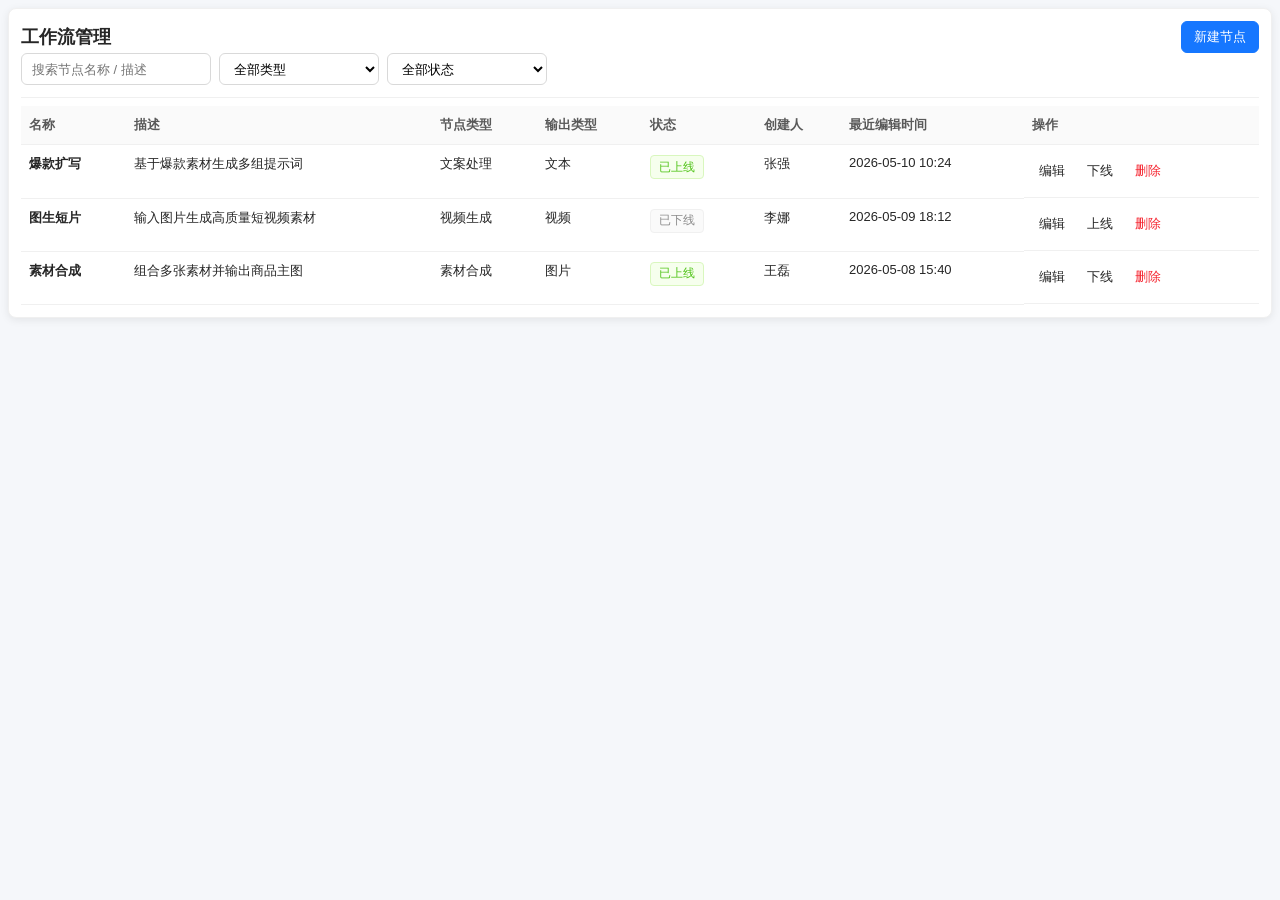
==== 工作流管理.html @ 20aaff64 "Initial workflow backend prototype" ====
<!DOCTYPE html>
<html lang="zh-CN">
<head>
  <meta charset="UTF-8">
  <meta name="viewport" content="width=device-width, initial-scale=1.0">
  <title>工作流管理</title>
  <link rel="stylesheet" href="共享样式/backend.css">
</head>
<body>
  <section class="panel">
    <div class="panel-header">
      <div>
        <div class="page-title">工作流管理</div>
      </div>
      <button class="btn primary" onclick="openNodeModal('new')">新建节点</button>
    </div>
    <div class="toolbar">
      <input id="keyword" class="input" placeholder="搜索节点名称 / 描述" oninput="renderTable()">
      <select id="typeFilter" class="select" onchange="renderTable()">
        <option value="">全部类型</option>
        <option>图片处理</option>
        <option>视频生成</option>
        <option>文案处理</option>
        <option>素材合成</option>
      </select>
      <select id="statusFilter" class="select" onchange="renderTable()">
        <option value="">全部状态</option>
        <option>已上线</option>
        <option>已下线</option>
      </select>
    </div>
    <table class="table">
      <thead>
        <tr>
          <th>名称</th>
          <th>描述</th>
          <th>节点类型</th>
          <th>输出类型</th>
          <th>状态</th>
          <th>创建人</th>
          <th>最近编辑时间</th>
          <th>操作</th>
        </tr>
      </thead>
      <tbody id="nodeRows"></tbody>
    </table>
  </section>

  <div id="nodeModal" class="modal-mask">
    <div class="modal">
      <div class="modal-head">
        <div class="modal-title" id="modalTitle">新建节点</div>
        <button class="btn text" onclick="closeNodeModal()">关闭</button>
      </div>
      <div class="modal-body">
        <div class="form-grid">
          <label class="field">
            <span class="label">节点名称</span>
            <input id="nodeName" class="input" maxlength="10" placeholder="不超过10个字">
          </label>
          <label class="field">
            <span class="label">节点类型</span>
            <select id="nodeType" class="select">
              <option>图片处理</option>
              <option>视频生成</option>
              <option>文案处理</option>
              <option>素材合成</option>
            </select>
          </label>
          <label class="field full">
            <span class="label">节点描述</span>
            <textarea id="nodeDesc" class="textarea node-desc" maxlength="50" placeholder="不超过50个字"></textarea>
          </label>
          <div class="field full">
            <span class="label">ComfyUI JSON</span>
            <div class="upload-box">
              <input id="jsonFileInput" type="file" accept=".json,application/json" style="display:none" onchange="handleJsonFile(this)">
              <div class="file-uploader" onclick="document.getElementById('jsonFileInput').click()">
                <div>
                  <div id="uploadText" class="file-name">选择本地 ComfyUI 导出的 JSON 文件</div>
                  <div class="hint">仅支持 .json 文件，不超过 100M</div>
                </div>
                <button class="btn" onclick="event.stopPropagation();document.getElementById('jsonFileInput').click()">选择文件</button>
              </div>
              <div class="input-line" style="margin-top:8px">
                <button class="btn" onclick="mockUploadFail()">模拟失败</button>
              </div>
              <div id="uploadError" class="hint" style="display:none;color:var(--ant-error-6);margin-top:8px"></div>
            </div>
          </div>
          <div class="field full">
            <div class="input-line" style="justify-content:space-between">
              <span class="label">输入项</span>
              <button class="btn" onclick="addInputItem()">新增输入项</button>
            </div>
            <div id="inputItems"></div>
          </div>
          <label class="field full">
            <span class="label">输出项（只能选择一个）</span>
            <div class="input-item">
              <div class="form-grid">
                <label class="field">
                  <span class="label">ComfyUI 节点</span>
                  <select id="outputNode" class="select" onchange="refreshOutputFields()"></select>
                </label>
                <label class="field">
                  <span class="label">输出字段</span>
                  <select id="outputField" class="select" onchange="refreshOutputType()"></select>
                </label>
                <label class="field">
                  <span class="label">输出字段类型</span>
                  <input id="outputRawType" class="input" readonly>
                </label>
                <label class="field">
                  <span class="label">输出类型</span>
                  <input id="outputProductType" class="input" readonly>
                </label>
                <label class="field full">
                  <span class="label">输出展示名称</span>
                  <input id="outputLabel" class="input" placeholder="例如：成片视频">
                </label>
              </div>
            </div>
          </label>
          <div id="formError" class="field full" style="display:none">
            <div class="upload-box" style="border-color:var(--ant-error-2);background:var(--ant-error-1);color:var(--ant-error-6)"></div>
          </div>
        </div>
      </div>
      <div class="modal-foot">
        <button class="btn" onclick="closeNodeModal()">取消</button>
        <button class="btn primary" onclick="saveNode()">保存</button>
      </div>
    </div>
  </div>

  <div id="confirmModal" class="modal-mask">
    <div class="modal" style="width:420px">
      <div class="modal-head"><div class="modal-title">确认操作</div></div>
      <div class="modal-body" id="confirmText"></div>
      <div class="modal-foot">
        <button class="btn" onclick="closeConfirm()">取消</button>
        <button class="btn danger" onclick="runConfirm()">确认</button>
      </div>
    </div>
  </div>

  <div id="toast" class="toast"></div>

  <script>
    var comfyNodes = [
      { id: '12', title: '主参考视频', type: 'LoadVideo', inputs: [{ name: 'video', type: 'VIDEO' }], outputs: [{ name: 'video', type: 'VIDEO' }] },
      { id: '18', title: '镜头提示词', type: 'TextInput', inputs: [{ name: 'text', type: 'STRING' }], outputs: [{ name: 'text', type: 'STRING' }] },
      { id: '24', title: '视频生成器', type: 'VideoGenerator', inputs: [{ name: 'reference_video', type: 'VIDEO' }, { name: 'prompt', type: 'STRING' }], outputs: [{ name: 'result_video', type: 'VIDEO' }] },
      { id: '31', title: '最终图片', type: 'SaveImage', inputs: [{ name: 'image', type: 'IMAGE' }], outputs: [{ name: 'images', type: 'IMAGE[]' }] }
    ]
    var nodes = [
      { id: 1, name: '爆款扩写', desc: '基于爆款素材生成多组提示词', type: '文案处理', status: '已上线', creator: '张强', updated: '2026-05-10 10:24', inputs: [{ nodeId: '18', field: 'text', rawType: 'STRING', productType: '文本', label: '爆款文案', desc: '输入爆款原文' }], output: { nodeId: '18', field: 'text', rawType: 'STRING', productType: '文本', label: '文案结果' } },
      { id: 2, name: '图生短片', desc: '输入图片生成高质量短视频素材', type: '视频生成', status: '已下线', creator: '李娜', updated: '2026-05-09 18:12', inputs: [{ nodeId: '12', field: 'video', rawType: 'VIDEO', productType: '视频', label: '参考视频', desc: '主参考视频' }, { nodeId: '24', field: 'prompt', rawType: 'STRING', productType: '文本', label: '镜头描述', desc: '生成视频的文字描述' }], output: { nodeId: '24', field: 'result_video', rawType: 'VIDEO', productType: '视频', label: '成片视频' } },
      { id: 3, name: '素材合成', desc: '组合多张素材并输出商品主图', type: '素材合成', status: '已上线', creator: '王磊', updated: '2026-05-08 15:40', inputs: [{ nodeId: '31', field: 'image', rawType: 'IMAGE', productType: '图片', label: '商品图', desc: '待合成商品图' }], output: { nodeId: '31', field: 'images', rawType: 'IMAGE[]', productType: '图片', label: '商品主图' } }
    ]
    var editingId = null
    var confirmAction = null
    var uploadParsed = false

    function renderTable() {
      var keyword = document.getElementById('keyword').value.trim()
      var type = document.getElementById('typeFilter').value
      var status = document.getElementById('statusFilter').value
      var rows = nodes.filter(function (node) {
        return (!keyword || node.name.includes(keyword) || node.desc.includes(keyword)) &&
          (!type || node.type === type) &&
          (!status || node.status === status)
      }).map(function (node) {
        var stateClass = node.status === '已上线' ? 'online' : 'offline'
        var toggle = node.status === '已上线' ? '下线' : '上线'
        return '<tr>' +
          '<td><strong>' + node.name + '</strong></td>' +
          '<td>' + node.desc + '</td>' +
          '<td>' + node.type + '</td>' +
          '<td>' + node.output.productType + '</td>' +
          '<td><span class="tag ' + stateClass + '">' + node.status + '</span></td>' +
          '<td>' + node.creator + '</td>' +
          '<td>' + node.updated + '</td>' +
          '<td class="table-actions"><button class="btn text" onclick="openNodeModal(&quot;edit&quot;,' + node.id + ')">编辑</button><button class="btn text" onclick="toggleNode(' + node.id + ')">' + toggle + '</button><button class="btn text danger" onclick="confirmDelete(' + node.id + ')">删除</button></td>' +
        '</tr>'
      }).join('')
      document.getElementById('nodeRows').innerHTML = rows || '<tr><td colspan="8" class="hint">暂无数据</td></tr>'
    }

    function openNodeModal(mode, id) {
      editingId = mode === 'edit' ? id : null
      document.getElementById('modalTitle').textContent = editingId ? '编辑节点' : '新建节点'
      clearFormError()
      var node = nodes.find(function (item) { return item.id === id }) || { name: '', desc: '', type: '图片处理', inputs: [{ nodeId: '12', field: 'video', label: '参考视频', desc: '' }], output: { nodeId: '24', field: 'result_video', label: '成片视频' } }
      document.getElementById('nodeName').value = node.name
      document.getElementById('nodeDesc').value = node.desc
      document.getElementById('nodeType').value = node.type
      document.getElementById('uploadText').textContent = editingId ? '已解析：workflow.json' : '选择本地 ComfyUI 导出的 JSON 文件'
      setUploadError('')
      uploadParsed = !!editingId
      renderInputItems(node.inputs)
      renderOutputSelectors(node.output)
      document.getElementById('nodeModal').classList.add('show')
    }

    function closeNodeModal() { document.getElementById('nodeModal').classList.remove('show') }

    function nodeOptionHtml(selectedId) {
      return comfyNodes.map(function (node) {
        var selected = node.id === selectedId ? ' selected' : ''
        return '<option value="' + node.id + '"' + selected + '>#' + node.id + ' ' + node.title + ' · ' + node.type + '</option>'
      }).join('')
    }

    function normalizeType(rawType) {
      if (!rawType) return '文件'
      if (rawType.indexOf('STRING') >= 0 || rawType.indexOf('TEXT') >= 0) return '文本'
      if (rawType.indexOf('IMAGE') >= 0) return '图片'
      if (rawType.indexOf('VIDEO') >= 0) return '视频'
      return '文件'
    }

    function findField(nodeId, direction, fieldName) {
      var node = comfyNodes.find(function (item) { return item.id === nodeId }) || comfyNodes[0]
      return (node[direction] || []).find(function (field) { return field.name === fieldName }) || (node[direction] || [])[0] || { name: '', type: '' }
    }

    function fieldOptionHtml(nodeId, direction, selectedField) {
      var node = comfyNodes.find(function (item) { return item.id === nodeId }) || comfyNodes[0]
      return node[direction].map(function (field) {
        var selected = field.name === selectedField ? ' selected' : ''
        return '<option value="' + field.name + '"' + selected + '>' + field.name + ' / ' + field.type + '</option>'
      }).join('')
    }

    function renderInputItems(inputs) {
      document.getElementById('inputItems').innerHTML = inputs.map(function (item, index) {
        return inputItemHtml(index, item)
      }).join('')
    }

    function inputItemHtml(index, item) {
      var nodeId = item.nodeId || comfyNodes[0].id
      var field = item.field || comfyNodes[0].inputs[0].name
      var label = item.label || '新增输入'
      var desc = item.desc || ''
      return '<div class="input-item">' +
        '<div class="form-grid">' +
        '<label class="field"><span class="label">ComfyUI 节点</span><select class="select input-node" onchange="refreshInputFields(this)">' + nodeOptionHtml(nodeId) + '</select></label>' +
        '<label class="field"><span class="label">输入字段</span><select class="select input-field">' + fieldOptionHtml(nodeId, 'inputs', field) + '</select></label>' +
        '<label class="field"><span class="label">展示名称</span><input class="input input-name" value="' + label + '"></label>' +
        '<label class="field"><span class="label">描述</span><input class="input input-desc" value="' + desc + '"></label>' +
        '<div class="field full input-line" style="justify-content:flex-end"><button class="btn text danger" onclick="removeInputItem(this)">删除输入项</button></div>' +
        '</div>' +
      '</div>'
    }

    function addInputItem() {
      document.getElementById('inputItems').insertAdjacentHTML('beforeend', inputItemHtml(Date.now(), { nodeId: '12', field: 'video', label: '新增输入', desc: '' }))
    }

    function refreshInputFields(select) {
      var wrapper = select.closest('.input-item')
      var fieldSelect = wrapper.querySelector('.input-field')
      fieldSelect.innerHTML = fieldOptionHtml(select.value, 'inputs', '')
    }

    function removeInputItem(button) {
      button.closest('.input-item').remove()
    }

    function renderOutputSelectors(output) {
      var nodeId = output.nodeId || '24'
      document.getElementById('outputNode').innerHTML = nodeOptionHtml(nodeId)
      document.getElementById('outputField').innerHTML = fieldOptionHtml(nodeId, 'outputs', output.field || '')
      document.getElementById('outputLabel').value = output.label || ''
      refreshOutputType()
    }

    function refreshOutputFields() {
      var nodeId = document.getElementById('outputNode').value
      document.getElementById('outputField').innerHTML = fieldOptionHtml(nodeId, 'outputs', '')
      refreshOutputType()
    }

    function refreshOutputType() {
      var nodeId = document.getElementById('outputNode').value
      var fieldName = document.getElementById('outputField').value
      var field = findField(nodeId, 'outputs', fieldName)
      document.getElementById('outputRawType').value = field.type || ''
      document.getElementById('outputProductType').value = normalizeType(field.type)
    }

    function handleJsonFile(input) {
      clearFormError()
      var file = input.files && input.files[0]
      if (!file) return
      if (!file.name.toLowerCase().endsWith('.json')) {
        uploadParsed = false
        document.getElementById('uploadText').textContent = '上传失败'
        setUploadError('文件格式错误：仅支持上传 .json 文件。')
        input.value = ''
        return
      }
      if (file.size > 100 * 1024 * 1024) {
        uploadParsed = false
        document.getElementById('uploadText').textContent = '上传失败'
        setUploadError('文件超过 100M，请重新选择。')
        input.value = ''
        return
      }
      var reader = new FileReader()
      reader.onload = function () {
        try {
          JSON.parse(reader.result)
          mockUpload(file.name)
        } catch (error) {
          uploadParsed = false
          document.getElementById('uploadText').textContent = '上传失败'
          setUploadError('JSON 解析失败：' + error.message)
        }
      }
      reader.onerror = function () {
        uploadParsed = false
        document.getElementById('uploadText').textContent = '上传失败'
        setUploadError('上传中断：文件读取失败。')
      }
      reader.readAsText(file)
    }

    function mockUpload(fileName) {
      clearFormError()
      setUploadError('')
      var text = document.getElementById('uploadText')
      text.textContent = '解析成功：' + (fileName || 'mock-workflow.json')
      uploadParsed = true
      renderInputItems([{ nodeId: '12', field: 'video', label: '参考视频', desc: '' }])
      renderOutputSelectors({ nodeId: '24', field: 'result_video', label: '成片视频' })
    }

    function mockUploadFail() {
      uploadParsed = false
      document.getElementById('uploadText').textContent = '上传失败'
      setUploadError('JSON 解析失败：文件结构不符合 ComfyUI 工作流格式。')
    }

    function saveNode() {
      clearFormError()
      var name = document.getElementById('nodeName').value.trim()
      var desc = document.getElementById('nodeDesc').value.trim()
      var type = document.getElementById('nodeType').value
      var inputs = Array.from(document.querySelectorAll('.input-item')).filter(function (item) {
        return item.querySelector('.input-node')
      }).map(function (item) {
        return {
          nodeId: item.querySelector('.input-node').value,
          field: item.querySelector('.input-field').value,
          rawType: findField(item.querySelector('.input-node').value, 'inputs', item.querySelector('.input-field').value).type,
          productType: normalizeType(findField(item.querySelector('.input-node').value, 'inputs', item.querySelector('.input-field').value).type),
          label: item.querySelector('.input-name').value.trim(),
          desc: item.querySelector('.input-desc').value.trim()
        }
      })
      var outputField = findField(document.getElementById('outputNode').value, 'outputs', document.getElementById('outputField').value)
      var output = {
        nodeId: document.getElementById('outputNode').value,
        field: document.getElementById('outputField').value,
        rawType: outputField.type,
        productType: normalizeType(outputField.type),
        label: document.getElementById('outputLabel').value.trim()
      }
      var errors = validateNodeForm(name, desc, type, inputs, output)
      if (errors.length) {
        showFormError(errors)
        return
      }
      if (editingId) {
        var node = nodes.find(function (item) { return item.id === editingId })
        Object.assign(node, { name: name, desc: desc, type: type, output: output, inputs: inputs, updated: '2026-05-10 现在' })
      } else {
        nodes.unshift({ id: Date.now(), name: name, desc: desc, type: type, status: '已下线', creator: '当前用户', updated: '2026-05-10 现在', inputs: inputs, output: output })
      }
      closeNodeModal()
      renderTable()
    }

    function validateNodeForm(name, desc, type, inputs, output) {
      var errors = []
      if (!name) errors.push('节点名称不能为空。')
      if (name.length > 10) errors.push('节点名称不能超过 10 个字。')
      if (['审核', '开始', '结束'].indexOf(name) >= 0) errors.push('名称不合法，请更换。')
      if (desc.length > 50) errors.push('节点描述不能超过 50 个字。')
      if (!type) errors.push('必须选择节点类型。')
      if (!uploadParsed) errors.push('必须上传并解析 ComfyUI JSON。')
      if (!inputs.length) errors.push('至少需要配置 1 个输入项。')
      var labels = {}
      inputs.forEach(function (item, index) {
        if (!item.nodeId) errors.push('第 ' + (index + 1) + ' 个输入项必须选择 ComfyUI 节点。')
        if (!item.field) errors.push('第 ' + (index + 1) + ' 个输入项必须选择输入字段。')
        if (!item.label) errors.push('第 ' + (index + 1) + ' 个输入项必须填写展示名称。')
        if (item.label) labels[item.label] = (labels[item.label] || 0) + 1
      })
      Object.keys(labels).forEach(function (label) {
        if (labels[label] > 1) errors.push('输入项展示名称“' + label + '”重复，不允许保存。')
      })
      if (!output.nodeId) errors.push('必须选择输出 ComfyUI 节点。')
      if (!output.field) errors.push('必须选择输出字段。')
      if (!output.label) errors.push('必须填写输出展示名称。')
      return errors
    }

    function showFormError(errors) {
      var box = document.getElementById('formError')
      box.style.display = 'flex'
      box.firstElementChild.innerHTML = errors.map(function (error) { return '<div>' + error + '</div>' }).join('')
    }

    function clearFormError() {
      var box = document.getElementById('formError')
      box.style.display = 'none'
      box.firstElementChild.innerHTML = ''
    }

    function setUploadError(text) {
      var error = document.getElementById('uploadError')
      error.textContent = text
      error.style.display = text ? 'block' : 'none'
    }

    function toggleNode(id) {
      var node = nodes.find(function (item) { return item.id === id })
      var next = node.status === '已上线' ? '下线' : '上线'
      document.getElementById('confirmText').textContent = '确认' + next + '节点“' + node.name + '”？操作后将影响后续新任务和节点库展示。'
      confirmAction = function () {
        node.status = node.status === '已上线' ? '已下线' : '已上线'
        node.updated = '2026-05-10 现在'
        renderTable()
        showToast(next + '成功')
      }
      document.getElementById('confirmModal').classList.add('show')
    }

    function confirmDelete(id) {
      var node = nodes.find(function (item) { return item.id === id })
      document.getElementById('confirmText').textContent = '确认删除节点“' + node.name + '”？已开始的任务不会受影响。'
      confirmAction = function () {
        nodes = nodes.filter(function (item) { return item.id !== id })
        renderTable()
        showToast('删除成功')
      }
      document.getElementById('confirmModal').classList.add('show')
    }

    function closeConfirm() { document.getElementById('confirmModal').classList.remove('show') }
    function runConfirm() { if (confirmAction) confirmAction(); closeConfirm() }
    function showToast(text) {
      var toast = document.getElementById('toast')
      toast.textContent = text
      toast.classList.add('show')
      setTimeout(function () { toast.classList.remove('show') }, 1800)
    }
    renderTable()
  </script>
</body>
</html>
---- 共享样式/backend.css ----
:root {
  --ant-primary-1: #e6f4ff;
  --ant-primary-2: #bae0ff;
  --ant-primary-6: #1677ff;
  --ant-primary-7: #0958d9;
  --ant-success-1: #f6ffed;
  --ant-success-2: #d9f7be;
  --ant-success-6: #52c41a;
  --ant-warning-1: #fffbe6;
  --ant-warning-2: #fff1b8;
  --ant-warning-6: #faad14;
  --ant-error-1: #fff1f0;
  --ant-error-2: #ffccc7;
  --ant-error-6: #f5222d;
  --text: #262626;
  --text-secondary: #595959;
  --text-tertiary: #8c8c8c;
  --bg: #f5f7fa;
  --surface: #fff;
  --surface-soft: #fafafa;
  --border: #d9d9d9;
  --border-soft: #f0f0f0;
  --shadow: 0 2px 8px rgba(0, 0, 0, .08);
  --radius: 6px;
  --radius-lg: 8px;
  --font: -apple-system, BlinkMacSystemFont, "Segoe UI", "PingFang SC", "Microsoft YaHei", sans-serif;
}

* { box-sizing: border-box; }

body {
  margin: 0;
  padding: 8px;
  background: var(--bg);
  color: var(--text);
  font-family: var(--font);
  font-size: 13px;
}

a { color: inherit; text-decoration: none; }

.app-shell {
  display: grid;
  grid-template-columns: 220px minmax(0, 1fr);
  gap: 8px;
  min-height: calc(100vh - 16px);
}

.sidebar,
.panel,
.login-card {
  background: var(--surface);
  border: 1px solid var(--border-soft);
  border-radius: var(--radius-lg);
  box-shadow: var(--shadow);
}

.sidebar {
  position: relative;
  padding: 12px;
  padding-bottom: 68px;
}

.brand {
  padding: 8px 8px 14px;
  border-bottom: 1px solid var(--border-soft);
  margin-bottom: 8px;
}

.brand-title { font-size: 16px; font-weight: 700; }
.brand-subtitle { margin-top: 4px; color: var(--text-tertiary); font-size: 12px; }

.nav-link {
  display: flex;
  align-items: center;
  height: 32px;
  padding: 0 10px;
  border-radius: var(--radius);
  color: var(--text-secondary);
  margin-bottom: 4px;
}

.nav-link.active,
.nav-link:hover {
  background: var(--ant-primary-1);
  color: var(--ant-primary-7);
}

.sidebar-user {
  position: absolute;
  left: 12px;
  right: 12px;
  bottom: 12px;
  display: flex;
  align-items: center;
  justify-content: space-between;
  gap: 8px;
  padding-top: 10px;
  border-top: 1px solid var(--border-soft);
}

.user-name {
  min-width: 0;
  overflow: hidden;
  text-overflow: ellipsis;
  white-space: nowrap;
  font-weight: 600;
  color: var(--text);
}

.content {
  display: flex;
  flex-direction: column;
  gap: 8px;
  min-width: 0;
}

.topbar,
.toolbar,
.panel-header,
.form-row,
.modal-actions,
.table-actions,
.input-line {
  display: flex;
  align-items: center;
  gap: 8px;
}

.topbar,
.panel-header {
  justify-content: space-between;
}

.topbar,
.panel { padding: 12px; }

.page-title { font-size: 18px; font-weight: 700; }
.page-desc { margin-top: 4px; color: var(--text-tertiary); }

.toolbar {
  flex-wrap: wrap;
  padding-bottom: 12px;
  border-bottom: 1px solid var(--border-soft);
  margin-bottom: 8px;
}

button,
input,
select,
textarea {
  font: inherit;
}

.btn {
  height: 32px;
  border: 1px solid var(--border);
  background: var(--surface);
  color: var(--text);
  padding: 0 12px;
  border-radius: var(--radius);
  cursor: pointer;
  white-space: nowrap;
}

.btn:hover { border-color: var(--ant-primary-6); color: var(--ant-primary-6); }
.btn.primary { border-color: var(--ant-primary-6); background: var(--ant-primary-6); color: #fff; }
.btn.danger { border-color: var(--ant-error-2); color: var(--ant-error-6); }
.btn.text { border-color: transparent; background: transparent; padding: 0 6px; }

.input,
.select,
.textarea {
  height: 32px;
  border: 1px solid var(--border);
  border-radius: var(--radius);
  padding: 4px 10px;
  background: var(--surface);
  min-width: 160px;
}

.textarea { height: 66px; resize: vertical; }
.textarea.desc { height: 82px; }
.textarea.node-desc { height: 66px; }
.input:focus, .select:focus, .textarea:focus { outline: 2px solid rgba(22, 119, 255, .12); border-color: var(--ant-primary-6); }

.table {
  width: 100%;
  border-collapse: collapse;
}

.table th,
.table td {
  padding: 10px 8px;
  border-bottom: 1px solid var(--border-soft);
  text-align: left;
  vertical-align: top;
}

.table th {
  background: var(--surface-soft);
  font-weight: 600;
  color: var(--text-secondary);
}

.table tr:hover td { background: rgba(0, 0, 0, .015); }

.tag {
  display: inline-flex;
  align-items: center;
  height: 24px;
  padding: 0 8px;
  border-radius: 4px;
  border: 1px solid var(--border-soft);
  background: var(--surface-soft);
  color: var(--text-secondary);
  font-size: 12px;
  margin: 0 4px 4px 0;
}

.tag.online { background: var(--ant-success-1); border-color: var(--ant-success-2); color: var(--ant-success-6); }
.tag.offline { background: var(--surface-soft); color: var(--text-tertiary); }
.tag.required { background: var(--ant-warning-1); border-color: var(--ant-warning-2); color: var(--ant-warning-6); }

.modal-mask {
  position: fixed;
  inset: 0;
  display: none;
  align-items: center;
  justify-content: center;
  padding: 24px;
  background: rgba(0, 0, 0, .28);
  z-index: 50;
}

.modal-mask.show { display: flex; }

.modal {
  width: min(880px, 100%);
  max-height: calc(100vh - 48px);
  overflow: auto;
  background: var(--surface);
  border-radius: var(--radius-lg);
  box-shadow: 0 8px 24px rgba(0, 0, 0, .15);
}

.modal-head,
.modal-body,
.modal-foot { padding: 12px; }
.modal-head { border-bottom: 1px solid var(--border-soft); display: flex; justify-content: space-between; align-items: center; }
.modal-foot { border-top: 1px solid var(--border-soft); display: flex; justify-content: flex-end; gap: 8px; }
.modal-title { font-size: 16px; font-weight: 700; }

.form-grid {
  display: grid;
  grid-template-columns: repeat(2, minmax(0, 1fr));
  gap: 12px;
}

.field { display: flex; flex-direction: column; gap: 6px; min-width: 0; }
.field.full { grid-column: 1 / -1; }
.label { font-weight: 600; color: var(--text-secondary); }
.hint { color: var(--text-tertiary); font-size: 12px; }

.upload-box {
  border: 1px dashed var(--border);
  border-radius: var(--radius-lg);
  padding: 12px;
  background: var(--surface-soft);
}

.file-uploader {
  min-height: 68px;
  border: 1px solid var(--border);
  border-radius: var(--radius);
  background: var(--surface);
  padding: 12px;
  display: flex;
  align-items: center;
  justify-content: space-between;
  gap: 12px;
  cursor: pointer;
}

.file-name { font-weight: 600; color: var(--text-primary); }

.input-item {
  padding: 10px;
  border: 1px solid var(--border-soft);
  border-radius: var(--radius-lg);
  background: var(--surface-soft);
  margin-bottom: 8px;
}

.toast {
  position: fixed;
  top: 16px;
  left: 50%;
  transform: translateX(-50%);
  z-index: 80;
  display: none;
  padding: 8px 12px;
  border: 1px solid var(--ant-success-2);
  border-radius: var(--radius);
  background: var(--ant-success-1);
  color: var(--ant-success-6);
  box-shadow: var(--shadow);
}

.toast.show { display: block; }

.login-page {
  min-height: calc(100vh - 16px);
  display: grid;
  place-items: center;
}

.login-card { width: 360px; padding: 20px; }
.login-card .field { margin-top: 12px; }

@media (max-width: 820px) {
  .app-shell { grid-template-columns: 1fr; }
  .form-grid { grid-template-columns: 1fr; }
  .toolbar { align-items: stretch; }
  .input, .select { flex: 1; min-width: 0; }
}
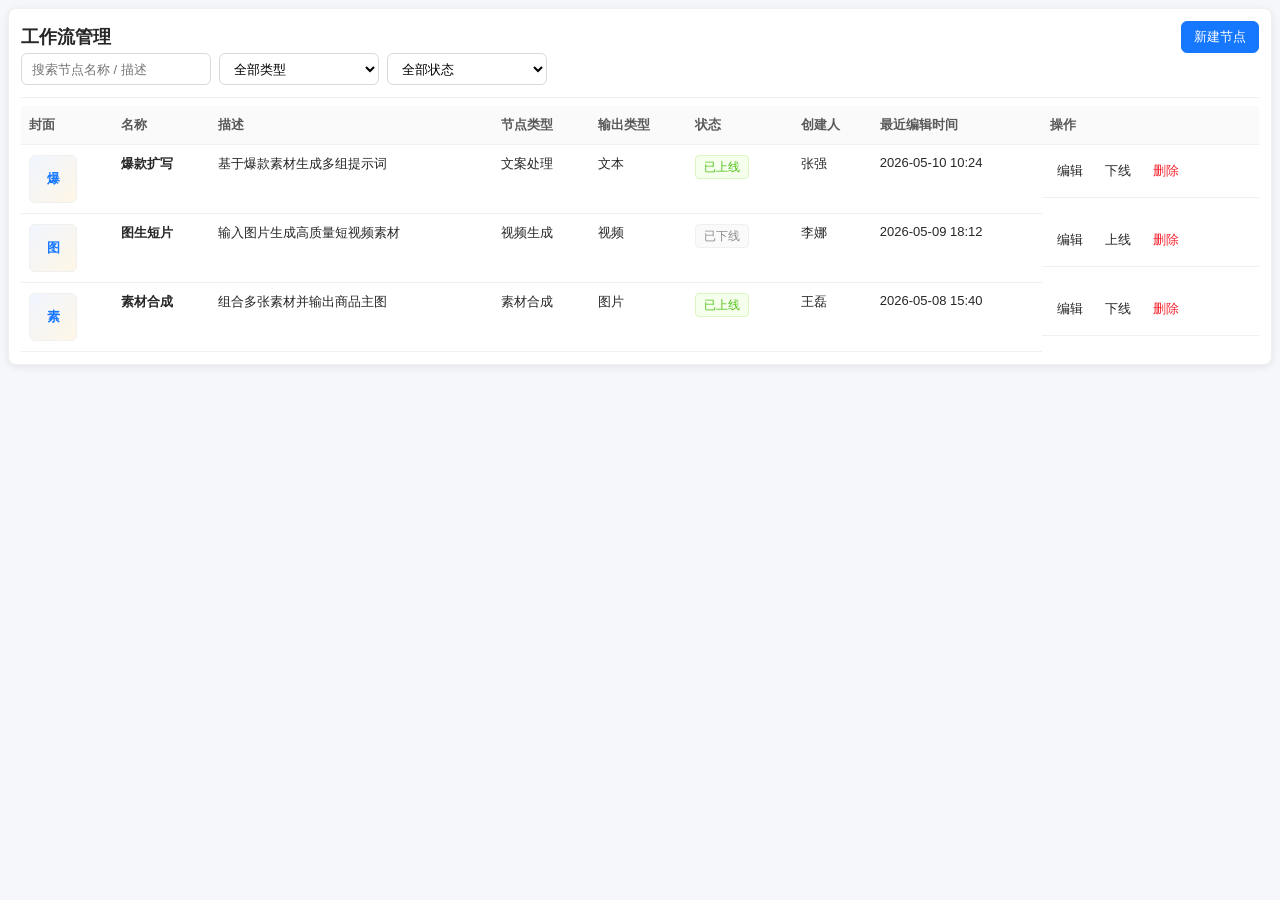
==== commit ef2c6ffa: "Add node cover upload" ====
--- a/工作流管理.html
+++ b/工作流管理.html
@@ -32,6 +32,7 @@
     <table class="table">
       <thead>
         <tr>
+          <th>封面</th>
           <th>名称</th>
           <th>描述</th>
           <th>节点类型</th>
@@ -71,6 +72,18 @@
             <span class="label">节点描述</span>
             <textarea id="nodeDesc" class="textarea node-desc" maxlength="50" placeholder="不超过50个字"></textarea>
           </label>
+          <div class="field full">
+            <span class="label">节点封面图</span>
+            <div class="cover-uploader">
+              <div id="coverPreview" class="cover-preview">封面</div>
+              <div class="cover-meta">
+                <input id="coverImageInput" type="file" accept="image/png,image/jpeg,image/webp" style="display:none" onchange="handleCoverFile(this)">
+                <button class="btn" onclick="document.getElementById('coverImageInput').click()">上传封面</button>
+                <div id="coverText" class="hint">支持 PNG、JPG、WEBP，图片比例必须为 1:1</div>
+                <div id="coverError" class="hint" style="display:none;color:var(--ant-error-6)"></div>
+              </div>
+            </div>
+          </div>
           <div class="field full">
             <span class="label">ComfyUI JSON</span>
             <div class="upload-box">
@@ -108,10 +121,6 @@
                   <select id="outputField" class="select" onchange="refreshOutputType()"></select>
                 </label>
                 <label class="field">
-                  <span class="label">输出字段类型</span>
-                  <input id="outputRawType" class="input" readonly>
-                </label>
-                <label class="field">
                   <span class="label">输出类型</span>
                   <input id="outputProductType" class="input" readonly>
                 </label>
@@ -155,13 +164,14 @@
       { id: '31', title: '最终图片', type: 'SaveImage', inputs: [{ name: 'image', type: 'IMAGE' }], outputs: [{ name: 'images', type: 'IMAGE[]' }] }
     ]
     var nodes = [
-      { id: 1, name: '爆款扩写', desc: '基于爆款素材生成多组提示词', type: '文案处理', status: '已上线', creator: '张强', updated: '2026-05-10 10:24', inputs: [{ nodeId: '18', field: 'text', rawType: 'STRING', productType: '文本', label: '爆款文案', desc: '输入爆款原文' }], output: { nodeId: '18', field: 'text', rawType: 'STRING', productType: '文本', label: '文案结果' } },
-      { id: 2, name: '图生短片', desc: '输入图片生成高质量短视频素材', type: '视频生成', status: '已下线', creator: '李娜', updated: '2026-05-09 18:12', inputs: [{ nodeId: '12', field: 'video', rawType: 'VIDEO', productType: '视频', label: '参考视频', desc: '主参考视频' }, { nodeId: '24', field: 'prompt', rawType: 'STRING', productType: '文本', label: '镜头描述', desc: '生成视频的文字描述' }], output: { nodeId: '24', field: 'result_video', rawType: 'VIDEO', productType: '视频', label: '成片视频' } },
-      { id: 3, name: '素材合成', desc: '组合多张素材并输出商品主图', type: '素材合成', status: '已上线', creator: '王磊', updated: '2026-05-08 15:40', inputs: [{ nodeId: '31', field: 'image', rawType: 'IMAGE', productType: '图片', label: '商品图', desc: '待合成商品图' }], output: { nodeId: '31', field: 'images', rawType: 'IMAGE[]', productType: '图片', label: '商品主图' } }
+      { id: 1, name: '爆款扩写', desc: '基于爆款素材生成多组提示词', type: '文案处理', cover: '', status: '已上线', creator: '张强', updated: '2026-05-10 10:24', inputs: [{ nodeId: '18', field: 'text', rawType: 'STRING', productType: '文本', label: '爆款文案', desc: '输入爆款原文' }], output: { nodeId: '18', field: 'text', rawType: 'STRING', productType: '文本', label: '文案结果' } },
+      { id: 2, name: '图生短片', desc: '输入图片生成高质量短视频素材', type: '视频生成', cover: '', status: '已下线', creator: '李娜', updated: '2026-05-09 18:12', inputs: [{ nodeId: '12', field: 'video', rawType: 'VIDEO', productType: '视频', label: '参考视频', desc: '主参考视频' }, { nodeId: '24', field: 'prompt', rawType: 'STRING', productType: '文本', label: '镜头描述', desc: '生成视频的文字描述' }], output: { nodeId: '24', field: 'result_video', rawType: 'VIDEO', productType: '视频', label: '成片视频' } },
+      { id: 3, name: '素材合成', desc: '组合多张素材并输出商品主图', type: '素材合成', cover: '', status: '已上线', creator: '王磊', updated: '2026-05-08 15:40', inputs: [{ nodeId: '31', field: 'image', rawType: 'IMAGE', productType: '图片', label: '商品图', desc: '待合成商品图' }], output: { nodeId: '31', field: 'images', rawType: 'IMAGE[]', productType: '图片', label: '商品主图' } }
     ]
     var editingId = null
     var confirmAction = null
     var uploadParsed = false
+    var currentCover = ''
 
     function renderTable() {
       var keyword = document.getElementById('keyword').value.trim()
@@ -175,6 +185,7 @@
         var stateClass = node.status === '已上线' ? 'online' : 'offline'
         var toggle = node.status === '已上线' ? '下线' : '上线'
         return '<tr>' +
+          '<td>' + coverHtml(node) + '</td>' +
           '<td><strong>' + node.name + '</strong></td>' +
           '<td>' + node.desc + '</td>' +
           '<td>' + node.type + '</td>' +
@@ -185,17 +196,25 @@
           '<td class="table-actions"><button class="btn text" onclick="openNodeModal(&quot;edit&quot;,' + node.id + ')">编辑</button><button class="btn text" onclick="toggleNode(' + node.id + ')">' + toggle + '</button><button class="btn text danger" onclick="confirmDelete(' + node.id + ')">删除</button></td>' +
         '</tr>'
       }).join('')
-      document.getElementById('nodeRows').innerHTML = rows || '<tr><td colspan="8" class="hint">暂无数据</td></tr>'
+      document.getElementById('nodeRows').innerHTML = rows || '<tr><td colspan="9" class="hint">暂无数据</td></tr>'
+    }
+
+    function coverHtml(node) {
+      if (node.cover) return '<img class="cover-thumb" src="' + node.cover + '" alt="' + node.name + '封面">'
+      return '<div class="cover-thumb cover-empty">' + node.name.slice(0, 1) + '</div>'
     }
 
     function openNodeModal(mode, id) {
       editingId = mode === 'edit' ? id : null
       document.getElementById('modalTitle').textContent = editingId ? '编辑节点' : '新建节点'
       clearFormError()
-      var node = nodes.find(function (item) { return item.id === id }) || { name: '', desc: '', type: '图片处理', inputs: [{ nodeId: '12', field: 'video', label: '参考视频', desc: '' }], output: { nodeId: '24', field: 'result_video', label: '成片视频' } }
+      var node = nodes.find(function (item) { return item.id === id }) || { name: '', desc: '', type: '图片处理', cover: '', inputs: [{ nodeId: '12', field: 'video', label: '参考视频', desc: '' }], output: { nodeId: '24', field: 'result_video', label: '成片视频' } }
       document.getElementById('nodeName').value = node.name
       document.getElementById('nodeDesc').value = node.desc
       document.getElementById('nodeType').value = node.type
+      currentCover = node.cover || ''
+      document.getElementById('coverImageInput').value = ''
+      renderCoverPreview()
       document.getElementById('uploadText').textContent = editingId ? '已解析：workflow.json' : '选择本地 ComfyUI 导出的 JSON 文件'
       setUploadError('')
       uploadParsed = !!editingId
@@ -288,7 +307,6 @@
       var nodeId = document.getElementById('outputNode').value
       var fieldName = document.getElementById('outputField').value
       var field = findField(nodeId, 'outputs', fieldName)
-      document.getElementById('outputRawType').value = field.type || ''
       document.getElementById('outputProductType').value = normalizeType(field.type)
     }
 
@@ -343,6 +361,58 @@
       uploadParsed = false
       document.getElementById('uploadText').textContent = '上传失败'
       setUploadError('JSON 解析失败：文件结构不符合 ComfyUI 工作流格式。')
+    }
+
+    function handleCoverFile(input) {
+      var file = input.files && input.files[0]
+      if (!file) return
+      if (!/^image\/(png|jpeg|webp)$/.test(file.type)) {
+        currentCover = ''
+        renderCoverPreview('仅支持 PNG、JPG、WEBP 图片。')
+        input.value = ''
+        return
+      }
+      var reader = new FileReader()
+      reader.onload = function () {
+        var image = new Image()
+        image.onload = function () {
+          if (image.naturalWidth !== image.naturalHeight) {
+            currentCover = ''
+            renderCoverPreview('封面图必须为 1:1，请重新上传。')
+            input.value = ''
+            return
+          }
+          currentCover = reader.result
+          renderCoverPreview()
+        }
+        image.onerror = function () {
+          currentCover = ''
+          renderCoverPreview('图片读取失败，请重新上传。')
+          input.value = ''
+        }
+        image.src = reader.result
+      }
+      reader.onerror = function () {
+        currentCover = ''
+        renderCoverPreview('图片读取失败，请重新上传。')
+        input.value = ''
+      }
+      reader.readAsDataURL(file)
+    }
+
+    function renderCoverPreview(errorText) {
+      var preview = document.getElementById('coverPreview')
+      var text = document.getElementById('coverText')
+      var error = document.getElementById('coverError')
+      if (currentCover) {
+        preview.innerHTML = '<img src="' + currentCover + '" alt="节点封面预览">'
+        text.textContent = '已上传 1:1 封面图'
+      } else {
+        preview.textContent = '封面'
+        text.textContent = '支持 PNG、JPG、WEBP，图片比例必须为 1:1'
+      }
+      error.textContent = errorText || ''
+      error.style.display = errorText ? 'block' : 'none'
     }
 
     function saveNode() {
@@ -377,9 +447,9 @@
       }
       if (editingId) {
         var node = nodes.find(function (item) { return item.id === editingId })
-        Object.assign(node, { name: name, desc: desc, type: type, output: output, inputs: inputs, updated: '2026-05-10 现在' })
+        Object.assign(node, { name: name, desc: desc, type: type, cover: currentCover, output: output, inputs: inputs, updated: '2026-05-10 现在' })
       } else {
-        nodes.unshift({ id: Date.now(), name: name, desc: desc, type: type, status: '已下线', creator: '当前用户', updated: '2026-05-10 现在', inputs: inputs, output: output })
+        nodes.unshift({ id: Date.now(), name: name, desc: desc, type: type, cover: currentCover, status: '已下线', creator: '当前用户', updated: '2026-05-10 现在', inputs: inputs, output: output })
       }
       closeNodeModal()
       renderTable()
--- a/共享样式/backend.css
+++ b/共享样式/backend.css
@@ -205,6 +205,60 @@
 
 .table tr:hover td { background: rgba(0, 0, 0, .015); }
 
+.cover-thumb {
+  width: 48px;
+  height: 48px;
+  border-radius: var(--radius);
+  object-fit: cover;
+  display: inline-flex;
+  align-items: center;
+  justify-content: center;
+  border: 1px solid var(--border-soft);
+  background: var(--surface-soft);
+  color: var(--text-tertiary);
+  font-weight: 600;
+}
+
+.cover-empty { background: linear-gradient(135deg, #f0f5ff, #fff7e6); color: var(--ant-primary-6); }
+
+.cover-uploader {
+  display: flex;
+  gap: 12px;
+  align-items: center;
+  border: 1px dashed var(--border);
+  border-radius: var(--radius-lg);
+  background: var(--surface-soft);
+  padding: 12px;
+}
+
+.cover-preview {
+  width: 88px;
+  height: 88px;
+  flex: 0 0 auto;
+  border: 1px solid var(--border);
+  border-radius: var(--radius);
+  background: var(--surface);
+  color: var(--text-tertiary);
+  display: flex;
+  align-items: center;
+  justify-content: center;
+  overflow: hidden;
+  font-weight: 600;
+}
+
+.cover-preview img {
+  width: 100%;
+  height: 100%;
+  object-fit: cover;
+}
+
+.cover-meta {
+  display: flex;
+  flex-direction: column;
+  align-items: flex-start;
+  gap: 8px;
+}
+
 .tag {
   display: inline-flex;
   align-items: center;
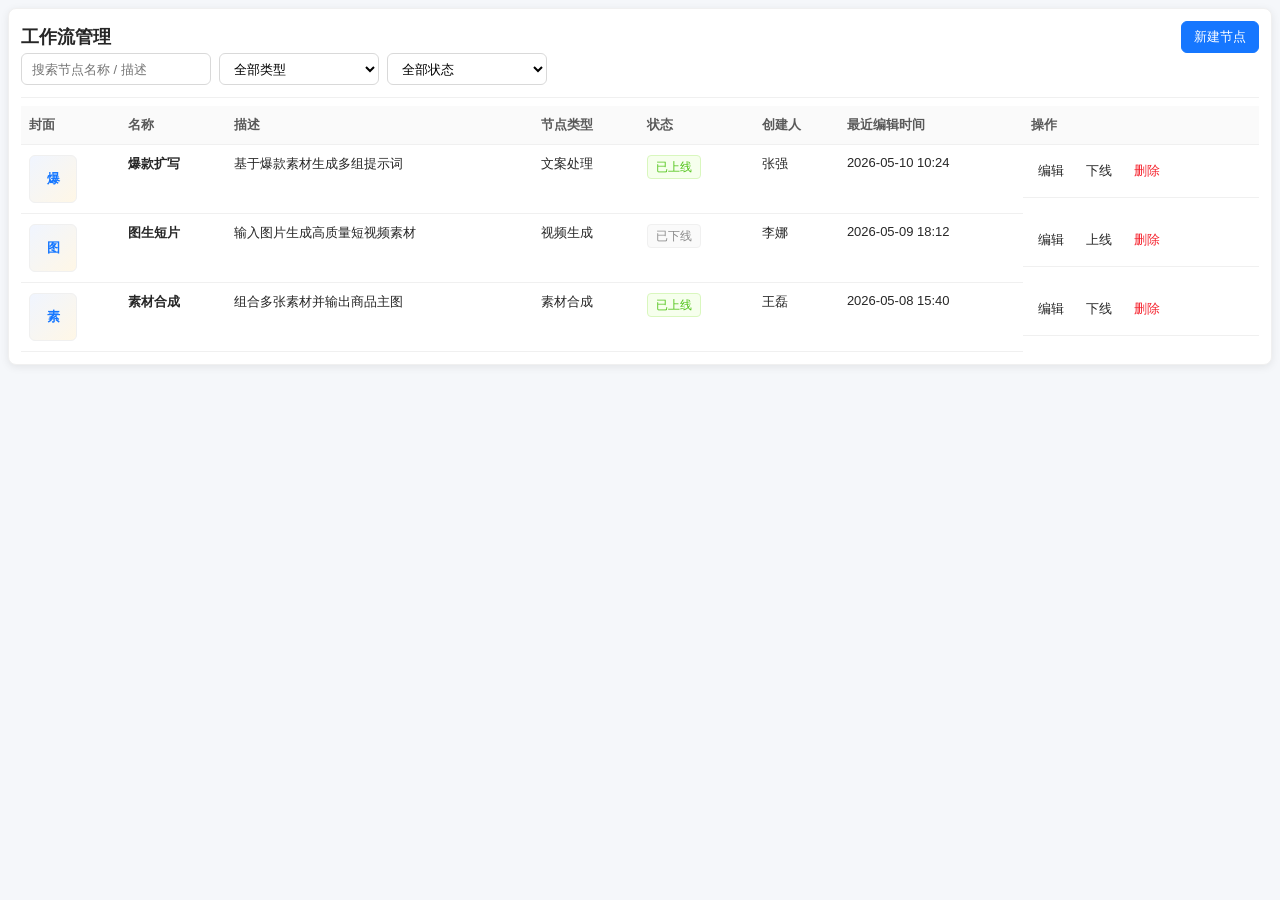
==== commit a2302b10: "feat: support sortable workflow inputs and outputs" ====
--- a/工作流管理.html
+++ b/工作流管理.html
@@ -36,7 +36,6 @@
           <th>名称</th>
           <th>描述</th>
           <th>节点类型</th>
-          <th>输出类型</th>
           <th>状态</th>
           <th>创建人</th>
           <th>最近编辑时间</th>
@@ -108,29 +107,13 @@
             </div>
             <div id="inputItems"></div>
           </div>
-          <label class="field full">
-            <span class="label">输出项（只能选择一个）</span>
-            <div class="input-item">
-              <div class="form-grid">
-                <label class="field">
-                  <span class="label">ComfyUI 节点</span>
-                  <select id="outputNode" class="select" onchange="refreshOutputFields()"></select>
-                </label>
-                <label class="field">
-                  <span class="label">输出字段</span>
-                  <select id="outputField" class="select" onchange="refreshOutputType()"></select>
-                </label>
-                <label class="field">
-                  <span class="label">输出类型</span>
-                  <input id="outputProductType" class="input" readonly>
-                </label>
-                <label class="field full">
-                  <span class="label">输出展示名称</span>
-                  <input id="outputLabel" class="input" placeholder="例如：成片视频">
-                </label>
-              </div>
+          <div class="field full">
+            <div class="input-line" style="justify-content:space-between">
+              <span class="label">输出结果</span>
+              <button class="btn" onclick="addOutputItem()">新增输出结果</button>
             </div>
-          </label>
+            <div id="outputItems"></div>
+          </div>
           <div id="formError" class="field full" style="display:none">
             <div class="upload-box" style="border-color:var(--ant-error-2);background:var(--ant-error-1);color:var(--ant-error-6)"></div>
           </div>
@@ -164,14 +147,15 @@
       { id: '31', title: '最终图片', type: 'SaveImage', inputs: [{ name: 'image', type: 'IMAGE' }], outputs: [{ name: 'images', type: 'IMAGE[]' }] }
     ]
     var nodes = [
-      { id: 1, name: '爆款扩写', desc: '基于爆款素材生成多组提示词', type: '文案处理', cover: '', status: '已上线', creator: '张强', updated: '2026-05-10 10:24', inputs: [{ nodeId: '18', field: 'text', rawType: 'STRING', productType: '文本', label: '爆款文案', desc: '输入爆款原文' }], output: { nodeId: '18', field: 'text', rawType: 'STRING', productType: '文本', label: '文案结果' } },
-      { id: 2, name: '图生短片', desc: '输入图片生成高质量短视频素材', type: '视频生成', cover: '', status: '已下线', creator: '李娜', updated: '2026-05-09 18:12', inputs: [{ nodeId: '12', field: 'video', rawType: 'VIDEO', productType: '视频', label: '参考视频', desc: '主参考视频' }, { nodeId: '24', field: 'prompt', rawType: 'STRING', productType: '文本', label: '镜头描述', desc: '生成视频的文字描述' }], output: { nodeId: '24', field: 'result_video', rawType: 'VIDEO', productType: '视频', label: '成片视频' } },
-      { id: 3, name: '素材合成', desc: '组合多张素材并输出商品主图', type: '素材合成', cover: '', status: '已上线', creator: '王磊', updated: '2026-05-08 15:40', inputs: [{ nodeId: '31', field: 'image', rawType: 'IMAGE', productType: '图片', label: '商品图', desc: '待合成商品图' }], output: { nodeId: '31', field: 'images', rawType: 'IMAGE[]', productType: '图片', label: '商品主图' } }
+      { id: 1, name: '爆款扩写', desc: '基于爆款素材生成多组提示词', type: '文案处理', cover: '', status: '已上线', creator: '张强', updated: '2026-05-10 10:24', inputs: [{ nodeId: '18', field: 'text', rawType: 'STRING', productType: '文本', label: '爆款文案', desc: '输入爆款原文' }], outputs: [{ nodeId: '18', field: 'text', rawType: 'STRING', productType: '文本', label: '文案结果', desc: '扩写后的文案内容' }] },
+      { id: 2, name: '图生短片', desc: '输入图片生成高质量短视频素材', type: '视频生成', cover: '', status: '已下线', creator: '李娜', updated: '2026-05-09 18:12', inputs: [{ nodeId: '12', field: 'video', rawType: 'VIDEO', productType: '视频', label: '参考视频', desc: '主参考视频' }, { nodeId: '24', field: 'prompt', rawType: 'STRING', productType: '文本', label: '镜头描述', desc: '生成视频的文字描述' }], outputs: [{ nodeId: '24', field: 'result_video', rawType: 'VIDEO', productType: '视频', label: '成片视频', desc: '生成后的短视频' }, { nodeId: '18', field: 'text', rawType: 'STRING', productType: '文本', label: '提示词', desc: '生成时使用的提示词' }] },
+      { id: 3, name: '素材合成', desc: '组合多张素材并输出商品主图', type: '素材合成', cover: '', status: '已上线', creator: '王磊', updated: '2026-05-08 15:40', inputs: [{ nodeId: '31', field: 'image', rawType: 'IMAGE', productType: '图片', label: '商品图', desc: '待合成商品图' }], outputs: [{ nodeId: '31', field: 'images', rawType: 'IMAGE[]', productType: '图片', label: '商品主图', desc: '合成后的商品主图' }] }
     ]
     var editingId = null
     var confirmAction = null
     var uploadParsed = false
     var currentCover = ''
+    var draggingItem = null
 
     function renderTable() {
       var keyword = document.getElementById('keyword').value.trim()
@@ -189,26 +173,30 @@
           '<td><strong>' + node.name + '</strong></td>' +
           '<td>' + node.desc + '</td>' +
           '<td>' + node.type + '</td>' +
-          '<td>' + node.output.productType + '</td>' +
           '<td><span class="tag ' + stateClass + '">' + node.status + '</span></td>' +
           '<td>' + node.creator + '</td>' +
           '<td>' + node.updated + '</td>' +
           '<td class="table-actions"><button class="btn text" onclick="openNodeModal(&quot;edit&quot;,' + node.id + ')">编辑</button><button class="btn text" onclick="toggleNode(' + node.id + ')">' + toggle + '</button><button class="btn text danger" onclick="confirmDelete(' + node.id + ')">删除</button></td>' +
         '</tr>'
       }).join('')
-      document.getElementById('nodeRows').innerHTML = rows || '<tr><td colspan="9" class="hint">暂无数据</td></tr>'
+      document.getElementById('nodeRows').innerHTML = rows || '<tr><td colspan="8" class="hint">暂无数据</td></tr>'
     }
 
     function coverHtml(node) {
       if (node.cover) return '<img class="cover-thumb" src="' + node.cover + '" alt="' + node.name + '封面">'
       return '<div class="cover-thumb cover-empty">' + node.name.slice(0, 1) + '</div>'
+    }
+
+    function getNodeOutputs(node) {
+      if (node.outputs && node.outputs.length) return node.outputs
+      return node.output ? [node.output] : []
     }
 
     function openNodeModal(mode, id) {
       editingId = mode === 'edit' ? id : null
       document.getElementById('modalTitle').textContent = editingId ? '编辑节点' : '新建节点'
       clearFormError()
-      var node = nodes.find(function (item) { return item.id === id }) || { name: '', desc: '', type: '图片处理', cover: '', inputs: [{ nodeId: '12', field: 'video', label: '参考视频', desc: '' }], output: { nodeId: '24', field: 'result_video', label: '成片视频' } }
+      var node = nodes.find(function (item) { return item.id === id }) || { name: '', desc: '', type: '图片处理', cover: '', inputs: [{ nodeId: '12', field: 'video', label: '参考视频', desc: '' }], outputs: [{ nodeId: '24', field: 'result_video', label: '成片视频', desc: '' }] }
       document.getElementById('nodeName').value = node.name
       document.getElementById('nodeDesc').value = node.desc
       document.getElementById('nodeType').value = node.type
@@ -219,7 +207,7 @@
       setUploadError('')
       uploadParsed = !!editingId
       renderInputItems(node.inputs)
-      renderOutputSelectors(node.output)
+      renderOutputItems(getNodeOutputs(node))
       document.getElementById('nodeModal').classList.add('show')
     }
 
@@ -257,6 +245,7 @@
       document.getElementById('inputItems').innerHTML = inputs.map(function (item, index) {
         return inputItemHtml(index, item)
       }).join('')
+      updateSortableIndexes()
     }
 
     function inputItemHtml(index, item) {
@@ -264,12 +253,13 @@
       var field = item.field || comfyNodes[0].inputs[0].name
       var label = item.label || '新增输入'
       var desc = item.desc || ''
-      return '<div class="input-item">' +
+      return '<div class="input-item sortable-item" ondragover="handleSortDragOver(event)" ondrop="handleSortDrop(event)">' +
+        '<div class="item-head"><span class="item-index"></span><button class="sort-handle" type="button" draggable="true" ondragstart="handleSortDragStart(event)" ondragend="handleSortDragEnd(event)" title="拖拽排序" aria-label="拖拽排序"></button></div>' +
         '<div class="form-grid">' +
         '<label class="field"><span class="label">ComfyUI 节点</span><select class="select input-node" onchange="refreshInputFields(this)">' + nodeOptionHtml(nodeId) + '</select></label>' +
         '<label class="field"><span class="label">输入字段</span><select class="select input-field">' + fieldOptionHtml(nodeId, 'inputs', field) + '</select></label>' +
-        '<label class="field"><span class="label">展示名称</span><input class="input input-name" value="' + label + '"></label>' +
-        '<label class="field"><span class="label">描述</span><input class="input input-desc" value="' + desc + '"></label>' +
+        '<label class="field"><span class="label">展示名称</span><input class="input input-name" maxlength="10" value="' + label + '"></label>' +
+        '<label class="field"><span class="label">描述</span><input class="input input-desc" maxlength="50" value="' + desc + '"></label>' +
         '<div class="field full input-line" style="justify-content:flex-end"><button class="btn text danger" onclick="removeInputItem(this)">删除输入项</button></div>' +
         '</div>' +
       '</div>'
@@ -277,6 +267,7 @@
 
     function addInputItem() {
       document.getElementById('inputItems').insertAdjacentHTML('beforeend', inputItemHtml(Date.now(), { nodeId: '12', field: 'video', label: '新增输入', desc: '' }))
+      updateSortableIndexes()
     }
 
     function refreshInputFields(select) {
@@ -287,27 +278,103 @@
 
     function removeInputItem(button) {
       button.closest('.input-item').remove()
-    }
-
-    function renderOutputSelectors(output) {
-      var nodeId = output.nodeId || '24'
-      document.getElementById('outputNode').innerHTML = nodeOptionHtml(nodeId)
-      document.getElementById('outputField').innerHTML = fieldOptionHtml(nodeId, 'outputs', output.field || '')
-      document.getElementById('outputLabel').value = output.label || ''
-      refreshOutputType()
-    }
-
-    function refreshOutputFields() {
-      var nodeId = document.getElementById('outputNode').value
-      document.getElementById('outputField').innerHTML = fieldOptionHtml(nodeId, 'outputs', '')
-      refreshOutputType()
-    }
-
-    function refreshOutputType() {
-      var nodeId = document.getElementById('outputNode').value
-      var fieldName = document.getElementById('outputField').value
+      updateSortableIndexes()
+    }
+
+    function renderOutputItems(outputs) {
+      document.getElementById('outputItems').innerHTML = outputs.map(function (item, index) {
+        return outputItemHtml(index, item)
+      }).join('')
+      Array.from(document.querySelectorAll('.output-item')).forEach(function (item) {
+        refreshOutputType(item.querySelector('.output-field'))
+      })
+      updateSortableIndexes()
+    }
+
+    function outputItemHtml(index, item) {
+      var nodeId = item.nodeId || '24'
+      var field = item.field || findField(nodeId, 'outputs', '').name
+      var label = item.label || '新增输出'
+      var desc = item.desc || ''
+      return '<div class="input-item output-item sortable-item" ondragover="handleSortDragOver(event)" ondrop="handleSortDrop(event)">' +
+        '<div class="item-head"><span class="item-index"></span><button class="sort-handle" type="button" draggable="true" ondragstart="handleSortDragStart(event)" ondragend="handleSortDragEnd(event)" title="拖拽排序" aria-label="拖拽排序"></button></div>' +
+        '<div class="form-grid">' +
+        '<label class="field"><span class="label">ComfyUI 节点</span><select class="select output-node" onchange="refreshOutputFields(this)">' + nodeOptionHtml(nodeId) + '</select></label>' +
+        '<label class="field"><span class="label">输出字段</span><select class="select output-field" onchange="refreshOutputType(this)">' + fieldOptionHtml(nodeId, 'outputs', field) + '</select></label>' +
+        '<label class="field"><span class="label">输出类型</span><input class="input output-product-type" readonly></label>' +
+        '<label class="field"><span class="label">输出展示名称</span><input class="input output-label" maxlength="10" value="' + label + '" placeholder="例如：成片视频"></label>' +
+        '<label class="field full"><span class="label">描述</span><input class="input output-desc" maxlength="50" value="' + desc + '" placeholder="说明该输出结果用途"></label>' +
+        '<div class="field full input-line" style="justify-content:flex-end"><button class="btn text danger" onclick="removeOutputItem(this)">删除输出结果</button></div>' +
+        '</div>' +
+      '</div>'
+    }
+
+    function addOutputItem() {
+      document.getElementById('outputItems').insertAdjacentHTML('beforeend', outputItemHtml(Date.now(), { nodeId: '24', field: 'result_video', label: '新增输出', desc: '' }))
+      refreshOutputType(document.querySelector('#outputItems .output-item:last-child .output-field'))
+      updateSortableIndexes()
+    }
+
+    function refreshOutputFields(select) {
+      var wrapper = select.closest('.output-item')
+      var fieldSelect = wrapper.querySelector('.output-field')
+      fieldSelect.innerHTML = fieldOptionHtml(select.value, 'outputs', '')
+      refreshOutputType(fieldSelect)
+    }
+
+    function refreshOutputType(select) {
+      var wrapper = select.closest('.output-item')
+      var nodeId = wrapper.querySelector('.output-node').value
+      var fieldName = wrapper.querySelector('.output-field').value
       var field = findField(nodeId, 'outputs', fieldName)
-      document.getElementById('outputProductType').value = normalizeType(field.type)
+      wrapper.querySelector('.output-product-type').value = normalizeType(field.type)
+    }
+
+    function removeOutputItem(button) {
+      button.closest('.output-item').remove()
+      updateSortableIndexes()
+    }
+
+    function handleSortDragStart(event) {
+      draggingItem = event.target.closest('.sortable-item')
+      if (!draggingItem) return
+      event.dataTransfer.effectAllowed = 'move'
+      event.dataTransfer.setData('text/plain', 'sort')
+      draggingItem.classList.add('dragging')
+    }
+
+    function handleSortDragOver(event) {
+      if (!draggingItem) return
+      var target = event.currentTarget
+      if (!target || target === draggingItem || target.parentElement !== draggingItem.parentElement) return
+      event.preventDefault()
+      event.dataTransfer.dropEffect = 'move'
+      var rect = target.getBoundingClientRect()
+      var shouldPlaceAfter = event.clientY > rect.top + rect.height / 2
+      target.parentElement.insertBefore(draggingItem, shouldPlaceAfter ? target.nextSibling : target)
+      updateSortableIndexes()
+    }
+
+    function handleSortDrop(event) {
+      if (draggingItem) event.preventDefault()
+      updateSortableIndexes()
+    }
+
+    function handleSortDragEnd() {
+      if (draggingItem) draggingItem.classList.remove('dragging')
+      draggingItem = null
+      updateSortableIndexes()
+    }
+
+    function updateSortableIndexes() {
+      Array.from(document.querySelectorAll('#inputItems .input-item')).forEach(function (item, index) {
+        var indexNode = item.querySelector('.item-index')
+        if (indexNode) indexNode.textContent = '输入项 ' + (index + 1)
+      })
+      Array.from(document.querySelectorAll('#outputItems .output-item')).forEach(function (item, index) {
+        var indexNode = item.querySelector('.item-index')
+        if (indexNode) indexNode.textContent = '输出结果 ' + (index + 1)
+      })
     }
 
     function handleJsonFile(input) {
@@ -354,7 +421,7 @@
       text.textContent = '解析成功：' + (fileName || 'mock-workflow.json')
       uploadParsed = true
       renderInputItems([{ nodeId: '12', field: 'video', label: '参考视频', desc: '' }])
-      renderOutputSelectors({ nodeId: '24', field: 'result_video', label: '成片视频' })
+      renderOutputItems([{ nodeId: '24', field: 'result_video', label: '成片视频', desc: '生成后的短视频' }, { nodeId: '18', field: 'text', label: '提示词', desc: '生成时使用的提示词' }])
     }
 
     function mockUploadFail() {
@@ -432,30 +499,34 @@
           desc: item.querySelector('.input-desc').value.trim()
         }
       })
-      var outputField = findField(document.getElementById('outputNode').value, 'outputs', document.getElementById('outputField').value)
-      var output = {
-        nodeId: document.getElementById('outputNode').value,
-        field: document.getElementById('outputField').value,
-        rawType: outputField.type,
-        productType: normalizeType(outputField.type),
-        label: document.getElementById('outputLabel').value.trim()
-      }
-      var errors = validateNodeForm(name, desc, type, inputs, output)
+      var outputs = Array.from(document.querySelectorAll('.output-item')).map(function (item) {
+        var outputField = findField(item.querySelector('.output-node').value, 'outputs', item.querySelector('.output-field').value)
+        return {
+          nodeId: item.querySelector('.output-node').value,
+          field: item.querySelector('.output-field').value,
+          rawType: outputField.type,
+          productType: normalizeType(outputField.type),
+          label: item.querySelector('.output-label').value.trim(),
+          desc: item.querySelector('.output-desc').value.trim()
+        }
+      })
+      var errors = validateNodeForm(name, desc, type, inputs, outputs)
       if (errors.length) {
         showFormError(errors)
         return
       }
       if (editingId) {
         var node = nodes.find(function (item) { return item.id === editingId })
-        Object.assign(node, { name: name, desc: desc, type: type, cover: currentCover, output: output, inputs: inputs, updated: '2026-05-10 现在' })
+        Object.assign(node, { name: name, desc: desc, type: type, cover: currentCover, outputs: outputs, inputs: inputs, updated: '2026-05-10 现在' })
+        delete node.output
       } else {
-        nodes.unshift({ id: Date.now(), name: name, desc: desc, type: type, cover: currentCover, status: '已下线', creator: '当前用户', updated: '2026-05-10 现在', inputs: inputs, output: output })
+        nodes.unshift({ id: Date.now(), name: name, desc: desc, type: type, cover: currentCover, status: '已下线', creator: '当前用户', updated: '2026-05-10 现在', inputs: inputs, outputs: outputs })
       }
       closeNodeModal()
       renderTable()
     }
 
-    function validateNodeForm(name, desc, type, inputs, output) {
+    function validateNodeForm(name, desc, type, inputs, outputs) {
       var errors = []
       if (!name) errors.push('节点名称不能为空。')
       if (name.length > 10) errors.push('节点名称不能超过 10 个字。')
@@ -466,17 +537,32 @@
       if (!inputs.length) errors.push('至少需要配置 1 个输入项。')
       var labels = {}
       inputs.forEach(function (item, index) {
+        var inputLabel = item.label || ''
+        var inputDesc = item.desc || ''
         if (!item.nodeId) errors.push('第 ' + (index + 1) + ' 个输入项必须选择 ComfyUI 节点。')
         if (!item.field) errors.push('第 ' + (index + 1) + ' 个输入项必须选择输入字段。')
-        if (!item.label) errors.push('第 ' + (index + 1) + ' 个输入项必须填写展示名称。')
-        if (item.label) labels[item.label] = (labels[item.label] || 0) + 1
+        if (!inputLabel) errors.push('第 ' + (index + 1) + ' 个输入项必须填写展示名称。')
+        if (inputLabel.length > 10) errors.push('第 ' + (index + 1) + ' 个输入项展示名称不能超过 10 个字。')
+        if (inputDesc.length > 50) errors.push('第 ' + (index + 1) + ' 个输入项描述不能超过 50 个字。')
+        if (inputLabel) labels[inputLabel] = (labels[inputLabel] || 0) + 1
       })
       Object.keys(labels).forEach(function (label) {
         if (labels[label] > 1) errors.push('输入项展示名称“' + label + '”重复，不允许保存。')
       })
-      if (!output.nodeId) errors.push('必须选择输出 ComfyUI 节点。')
-      if (!output.field) errors.push('必须选择输出字段。')
-      if (!output.label) errors.push('必须填写输出展示名称。')
+      if (!outputs.length) errors.push('至少需要配置 1 个输出项。')
+      var outputLabels = {}
+      outputs.forEach(function (item, index) {
+        var outputLabel = item.label || ''
+        if (!item.nodeId) errors.push('第 ' + (index + 1) + ' 个输出项必须选择 ComfyUI 节点。')
+        if (!item.field) errors.push('第 ' + (index + 1) + ' 个输出项必须选择输出字段。')
+        if (!outputLabel) errors.push('第 ' + (index + 1) + ' 个输出项必须填写输出展示名称。')
+        if (outputLabel.length > 10) errors.push('第 ' + (index + 1) + ' 个输出项展示名称不能超过 10 个字。')
+        if ((item.desc || '').length > 50) errors.push('第 ' + (index + 1) + ' 个输出项描述不能超过 50 个字。')
+        if (outputLabel) outputLabels[outputLabel] = (outputLabels[outputLabel] || 0) + 1
+      })
+      Object.keys(outputLabels).forEach(function (label) {
+        if (outputLabels[label] > 1) errors.push('输出项展示名称“' + label + '”重复，不允许保存。')
+      })
       return errors
     }
 
--- a/共享样式/backend.css
+++ b/共享样式/backend.css
@@ -346,6 +346,63 @@
   margin-bottom: 8px;
 }
 
+.input-item.dragging {
+  opacity: .55;
+  border-color: var(--ant-primary-4);
+  background: var(--ant-primary-1);
+}
+
+.item-head {
+  display: flex;
+  align-items: center;
+  justify-content: space-between;
+  gap: 8px;
+  margin-bottom: 10px;
+}
+
+.item-index {
+  display: inline-flex;
+  align-items: center;
+  height: 24px;
+  padding: 0 8px;
+  border: 1px solid var(--ant-primary-2);
+  border-radius: var(--radius-sm);
+  background: var(--ant-primary-1);
+  color: var(--ant-primary-6);
+  font-size: var(--font-size-sm);
+  font-weight: 600;
+}
+
+.sort-handle {
+  display: inline-flex;
+  align-items: center;
+  justify-content: center;
+  width: 28px;
+  height: 28px;
+  padding: 0;
+  border: 1px solid var(--border);
+  border-radius: var(--radius-sm);
+  background: var(--surface);
+  cursor: grab;
+  user-select: none;
+}
+
+.sort-handle::before {
+  content: "";
+  width: 14px;
+  height: 16px;
+  background-image: radial-gradient(var(--text-tertiary) 1.4px, transparent 1.4px);
+  background-position: 0 0;
+  background-size: 7px 7px;
+}
+
+.sort-handle:hover {
+  border-color: var(--ant-primary-5);
+  background: var(--ant-primary-1);
+}
+
+.sort-handle:active { cursor: grabbing; }
+
 .toast {
   position: fixed;
   top: 16px;
